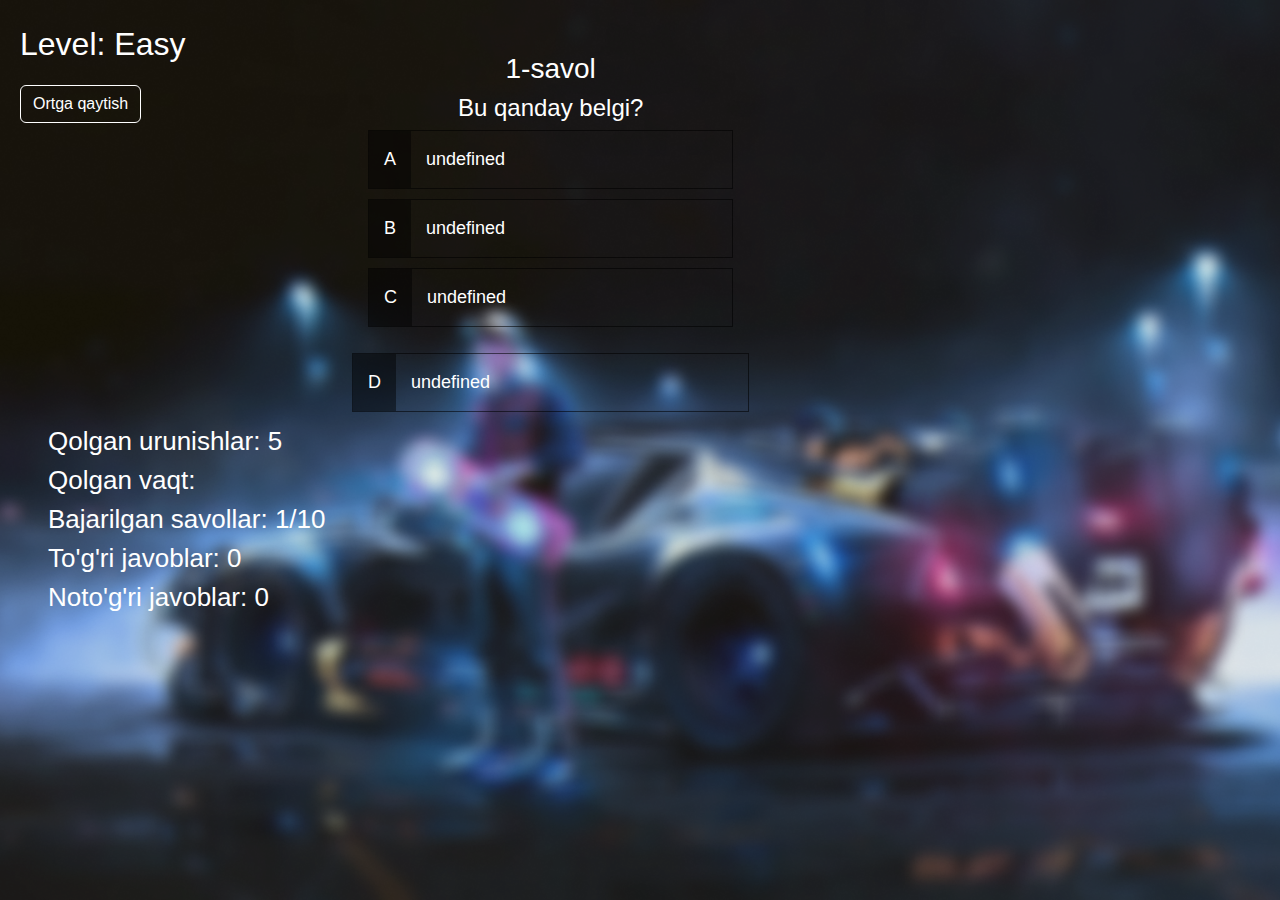
==== easy.html @ 6ce85734 "html and Css end" ====
<!DOCTYPE html>
<html lang="en">

<head>
    <meta charset="UTF-8">
    <meta http-equiv="X-UA-Compatible" content="IE=edge">
    <meta name="viewport" content="width=device-width, initial-scale=1.0">
    <title>Avotest - test </title>
    <link rel="stylesheet" href="https://cdn.jsdelivr.net/npm/bootstrap@5.3.0-alpha1/dist/css/bootstrap.min.css">
    <link rel="stylesheet" href="./css/normalize.css">
    <link rel="stylesheet" href="./css/main.css">
    <link rel="stylesheet" href="./css/tests.css">
</head>

<body>

    <div class="container">
        <div class="row mt-1 question_block ">
            <div class="col-3">
                <h1 class="level-text-js text-white">
                    Level: Easy
                </h1>
                <button class="btn card-btn">
                    <a href="./index.html">
                        Ortga qaytish
                    </a>
                </button>
            </div>
            <div class="col-4 ms-3">
                <div class="card cards text-white">
                    <div class="card-body text-center">
                        <img class="js-card-img img-fulid img-top" src="https://via.placeholder.com/200" alt="">
                        <h3 class="js-score-text mt-2">
                            1-savol
                        </h3>
                        <h4 class="js-question-text">
                            Bu qanday belgi?
                        </h4>
                        <div class="question-container">
                            <p class="question-option">A</p>
                            <p class="question-text" data-number="1">
                                </p>

                        </div>
                        <div class="question-container">
                            <p class="question-option">B</p>
                            <p class="question-text" data-number="2"></p>

                        </div>
                        <div class="question-container">
                            <p class="question-option">C</p>
                            <p class="question-text" data-number="3"></p>

                            </div>

                        </div>
                        <div class="question-container">
                            <p class="question-option">D</p>
                            <p class="question-text" data-number="4"></p>
                            </div>
                        </div>
                    </div>
                </div>
            </div>
            <div class="col-3 ms-5">
                <span class="attempts ">
                    Qolgan urunishlar:
                    <span class="js-attempts">
                        5
                    </span>
                </span>
                <span class="attempts">
                    Qolgan vaqt:
                    <span class="js-time-easy">
                        
                    </span>
                </span>
                <span class="attempts">
                    Bajarilgan savollar:
                    <span class="js-number-questions">
                        1/10
                    </span>
                </span>
                <span class="attempts">
                    To'g'ri javoblar:
                    <span class="true-answar">
                        0
                    </span>
                </span>
                <span class="attempts">
                    Noto'g'ri javoblar:
                    <span class="false-answar">
                        0
                    </span>
                </span>
            </div>
        </div>
    </div>

    <div class="container">
        <div class="you-win_block text-center my-auto d-none">
            <h1 class="title ">
                YOU WIN
            </h1>
            <a class="btn text-center_btn" href="./index.html">Play Again</a>
            <p class="attempts">
                To'g'ri javoblar:
                <span class="js-resualt-answar"></span>
            </p>
        </div>
    </div>

    <div class="container">
        <div class="you-lose_block text-center my-auto d-none">
            <h1 class="title">
                YOU LOSE
            </h1>
            <a class="btn text-center_btn" href="./index.html">Play Again</a>
            <p class="attempts">
                To'g'ri javoblar:
                <span class="js-resualt-answar"></span>
            </p>
        </div>
    </div>


    <script src="./js/signs.js"></script>
    <script src="./js/main.js"></script>
</body>

</html>
---- css/main.css ----
/* ROOT */
/* :root { */
/* --header-bg-color: #fff; */
/* --main-bg-color: #fff; */
/* --main-text-color: #fff; */
/* } */

html {
    box-sizing: border-box;
    height: 100%;
    scroll-behavior: smooth;
}

*,
*::before,
*::after {
    box-sizing: inherit;
}

body {
    display: flex;
    flex-direction: column;
    height: 100%;
    margin: 0;
    font-family: "Arial", sans-serif;
    font-weight: 400;
    background-image: url('../images/back-to-future.jpg');
    background-size: cover;
    background-repeat: no-repeat;
    background-position: center center;
}

img {
    max-width: 100%;
    height: auto;
}

.visually-hidden {
    position: absolute;
    width: 1px;
    height: 1px;
    margin: -1px;
    border: 0;
    padding: 0;
    white-space: nowrap;
    clip-path: inset(100%);
    clip: rect(0 0 0 0);
    overflow: hidden;
}

.container {
    width: 100%;
    max-width: 1320px;
    margin-right: auto;
    margin-left: auto;
    padding-right: 20px;
    padding-left: 20px;
}

ol,
ul {
    margin-top: 0;
    margin-bottom: 0;
    padding-left: 0;
    list-style: none;
}

a {
    text-decoration: none;
}

.cards {
    border: none;
    background-color: transparent;
}

.card-btn {
    color: white;
    background-color: transparent;
    backdrop-filter: blur(-150px);
    border: 0.5px solid white;
    transition: all 0.3s cubic-bezier(0.77, 0, 0.175, 1);
    cursor: pointer;
}

.card-btn:hover {
    cursor: pointer;
    box-shadow: 0 0.4rem 1.4rem 0 rgba(0, 0, 0, 0.39);
    transform: translateY(-0.1rem);
    transition: transform 200ms;;
}

.card-btn a {
    color: white;
}

.btn[disabled]:hover {
    cursor: not-allowed;
    box-shadow: none;
    transform: none;
}
---- css/tests.css ----
/* ROOT */
:root {
    /* --header-bg-color: #fff; */
    /* --main-bg-color: #fff; */
    /* --main-text-color: #fff; */
}

html {
    box-sizing: border-box;
    height: 100%;
    scroll-behavior: smooth;
}

*,
*::before,
*::after {
    box-sizing: inherit;
}

body {
    display: flex;
    flex-direction: column;
    height: 100%;
    margin: 0;
    font-family: "Arial", sans-serif;
    font-weight: 400;
    background-image: url('../images/You win.png');
    background-size: cover;
    background-repeat: no-repeat;
    background-position: center center;
    /* filter: blur(5px); */
    color: #fff;
}

img {
    max-width: 100%;
    height: auto;
}

.visually-hidden {
    position: absolute;
    width: 1px;
    height: 1px;
    margin: -1px;
    border: 0;
    padding: 0;
    white-space: nowrap;
    clip-path: inset(100%);
    clip: rect(0 0 0 0);
    overflow: hidden;
}

.container {
    width: 100%;
    max-width: 1320px;
    margin-right: auto;
    margin-left: auto;
    padding-right: 20px;
    padding-left: 20px;
}

ol,
ul {
    margin-top: 0;
    margin-bottom: 0;
    padding-left: 0;
    list-style: none;
}

a {
    text-decoration: none;
}

.question-container {
    display: flex;
    margin-bottom: 10px;
    width: 100%;
    font-size: 18px;
    border: 1.5px solid #0000008e;
    color: white;
}

.question-container:hover {
    cursor: pointer;
    box-shadow: 0 0.4rem 1.4rem 0 rgba(0, 0, 0, 0.39);
    transform: translateY(-0.1rem);
    transition: transform 200ms;
    ;
}

.question-option {
    margin: 0;
    padding: 15px 15px;
    background-color: #00000074;
}

.question-text {
    margin: 0;
    padding: 15px;
}

.correct {
    border: 1px solid #00800067;
    background-color: green;
    color: white;
}

.incorrect_answer {
    border: 1px solid #ff000096;
    background-color: red;
    color: white;
}

.attempts {
    display: inline-block;
    font-size: 26px;
}

.title {
    font-size: 100px;
}

.text-center_btn {
    display: block;
    color: white;
    font-size: 80px;
}

.text-center_btn:hover {
    color: #ff000071;
}
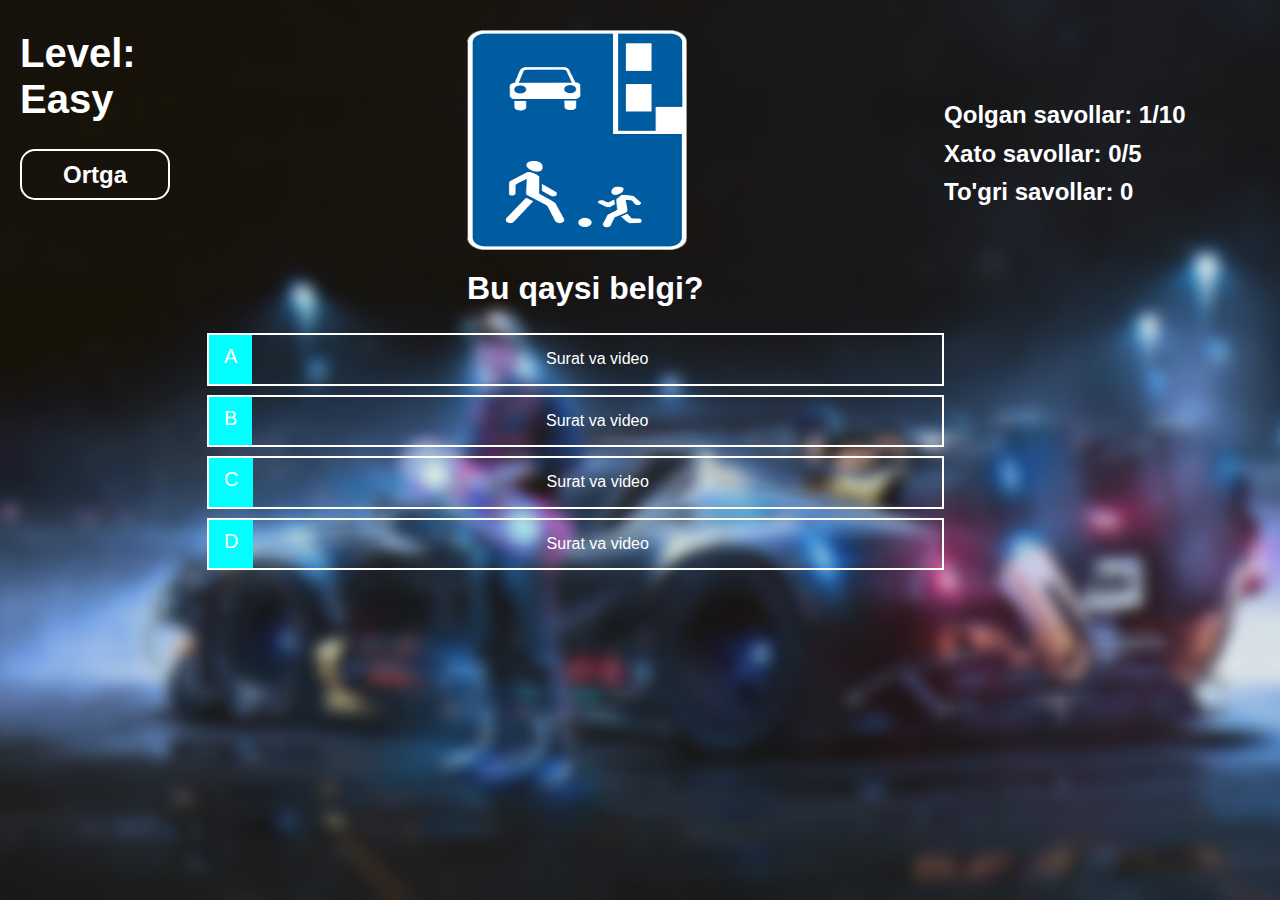
==== commit a99d4303: "HTML and Css end" ====
--- a/easy.html
+++ b/easy.html
@@ -6,125 +6,53 @@
     <meta http-equiv="X-UA-Compatible" content="IE=edge">
     <meta name="viewport" content="width=device-width, initial-scale=1.0">
     <title>Avotest - test </title>
-    <link rel="stylesheet" href="https://cdn.jsdelivr.net/npm/bootstrap@5.3.0-alpha1/dist/css/bootstrap.min.css">
     <link rel="stylesheet" href="./css/normalize.css">
     <link rel="stylesheet" href="./css/main.css">
-    <link rel="stylesheet" href="./css/tests.css">
 </head>
 
 <body>
 
-    <div class="container">
-        <div class="row mt-1 question_block ">
-            <div class="col-3">
-                <h1 class="level-text-js text-white">
-                    Level: Easy
-                </h1>
-                <button class="btn card-btn">
-                    <a href="./index.html">
-                        Ortga qaytish
-                    </a>
-                </button>
-            </div>
-            <div class="col-4 ms-3">
-                <div class="card cards text-white">
-                    <div class="card-body text-center">
-                        <img class="js-card-img img-fulid img-top" src="https://via.placeholder.com/200" alt="">
-                        <h3 class="js-score-text mt-2">
-                            1-savol
-                        </h3>
-                        <h4 class="js-question-text">
-                            Bu qanday belgi?
-                        </h4>
-                        <div class="question-container">
-                            <p class="question-option">A</p>
-                            <p class="question-text" data-number="1">
-                                </p>
-
-                        </div>
-                        <div class="question-container">
-                            <p class="question-option">B</p>
-                            <p class="question-text" data-number="2"></p>
-
-                        </div>
-                        <div class="question-container">
-                            <p class="question-option">C</p>
-                            <p class="question-text" data-number="3"></p>
-
-                            </div>
-
-                        </div>
-                        <div class="question-container">
-                            <p class="question-option">D</p>
-                            <p class="question-text" data-number="4"></p>
-                            </div>
-                        </div>
+    <div class="site-easy">
+        <div class="container">
+            <div class="section__wrapper">
+                <div class="easy-section__start">
+                    <h1 class="level__title">Level: Easy</h1>
+                    <a class="to-back__button" href="./index.html">Ortga</a>
+                </div>
+                <div class="easy-section__end">
+                    <img class="js-avtotest-img level-img" src="./images/signs/aholi_punkti.gif" alt="" width="200" height="150">
+                    <div class="level-section">
+                        <p class="js-avto-test level-time"></p>
+                        <span class="js-question-number number-question">Qolgan savollar: 1/10</span>
+                        <span class="js-question-false false-question">Xato savollar: 0/5</span>
+                        <span class="js-question-true true-question">To'gri savollar: 0</span>
                     </div>
+                    <h2 class="question-title">Bu qaysi belgi?</h2>
+                    <div class="choice-container">
+                        <p class="js-avto-answer answer">A</p>
+                        <button class="js-avto-text text" type="button" data-number="1">Surat va video</button>
+                    </div>
+                    <div class="choice-container">
+                        <p class="js-avto-answer answer">B</p>
+                        <button class="js-avto-text text" type="button" data-number="1">Surat va video</button>
+                    </div>
+                    <div class="choice-container">
+                        <p class="js-avto-answer answer">C</p>
+                        <button class="js-avto-text text" type="button" data-number="1">Surat va video</button>
+                    </div>
+                    <div class="choice-container">
+                        <p class="js-avto-answer answer">D</p>
+                        <button class="js-avto-text text" type="button" data-number="1">Surat va video</button>
+                    </div>
+                   
                 </div>
             </div>
-            <div class="col-3 ms-5">
-                <span class="attempts ">
-                    Qolgan urunishlar:
-                    <span class="js-attempts">
-                        5
-                    </span>
-                </span>
-                <span class="attempts">
-                    Qolgan vaqt:
-                    <span class="js-time-easy">
-                        
-                    </span>
-                </span>
-                <span class="attempts">
-                    Bajarilgan savollar:
-                    <span class="js-number-questions">
-                        1/10
-                    </span>
-                </span>
-                <span class="attempts">
-                    To'g'ri javoblar:
-                    <span class="true-answar">
-                        0
-                    </span>
-                </span>
-                <span class="attempts">
-                    Noto'g'ri javoblar:
-                    <span class="false-answar">
-                        0
-                    </span>
-                </span>
-            </div>
+
         </div>
     </div>
 
-    <div class="container">
-        <div class="you-win_block text-center my-auto d-none">
-            <h1 class="title ">
-                YOU WIN
-            </h1>
-            <a class="btn text-center_btn" href="./index.html">Play Again</a>
-            <p class="attempts">
-                To'g'ri javoblar:
-                <span class="js-resualt-answar"></span>
-            </p>
-        </div>
-    </div>
+    
 
-    <div class="container">
-        <div class="you-lose_block text-center my-auto d-none">
-            <h1 class="title">
-                YOU LOSE
-            </h1>
-            <a class="btn text-center_btn" href="./index.html">Play Again</a>
-            <p class="attempts">
-                To'g'ri javoblar:
-                <span class="js-resualt-answar"></span>
-            </p>
-        </div>
-    </div>
-
-
-    <script src="./js/signs.js"></script>
     <script src="./js/main.js"></script>
 </body>
 
--- a/css/main.css
+++ b/css/main.css
@@ -22,7 +22,7 @@
     flex-direction: column;
     height: 100%;
     margin: 0;
-    font-family: "Arial", sans-serif;
+    font-family: "Roboto", sans-serif;
     font-weight: 400;
     background-image: url('../images/back-to-future.jpg');
     background-size: cover;
@@ -69,33 +69,201 @@
     text-decoration: none;
 }
 
-.cards {
+.avto-test {
+    width: 100%;
+    height: 100vh;
+    background-image: url('../images/back-to-future.jpg');
+    background-repeat: no-repeat;
+    background-size: cover;
+
+}
+
+.avto-test__title {
+    text-align: center;
+    color: white;
+    font-weight: 900;
+    font-size: 45px;
+}
+
+.avto-test_subtitle {
+    text-align: center;
+    color: white;
+    font-weight: 500;
+    font-size: 42px;
+}
+
+.btn-group {
+    text-align: center;
+    display: flex;
+    flex-direction: column;
+}
+
+.easy-button,
+.medium-button,
+.hard-button {
+    width: 250px;
+    font-weight: 500;
+    color: white;
+    margin: auto;
+    font-size: 20px;
+    padding: 20px 35px;
+    border: 1px solid #ffffff;
+    border-radius: 10px;
+}
+
+.medium-button {
+    margin-top: 20px;
+    margin-bottom: 20px;
+}
+
+.site-easy {
+    width: 100%;
+    height: 100vh;
+    background-image: url('../images/You\ win.png');
+    background-repeat: no-repeat;
+    background-position: center;
+    background-size: cover;
+}
+
+.section__wrapper {
+    display: flex;
+}
+
+.level__title {
+    margin-top: 0;
+    padding-top: 30px;
+    font-size: 40px;
+    font-weight: 800;
+    color: #ffffff;
+}
+
+.to-back__button {
+    display: inline-block;
+    width: 150px;
+    padding: 10px 20px;
+    border: 2px solid white;
+    text-align: center;
+    color: #ffff;
+    font-weight: 700;
+    font-size: 24px;
+    border-radius: 15px;
+}
+
+.easy-section__end {
+    position: relative;
+    width: 100%;
+    margin-top: 30px;
+}
+
+.level-img {
+    display: block;
+    margin-left: 260px;
+    width: 220px;
+    height: 220px;
+    border-radius: 12px;
+}
+
+.question-title {
+    margin-top: 20px;
+    margin-left: 260px;
+    font-weight: 700;
+    font-size: 32px;
+    color: #fff;
+}
+
+.choice-container {
+    width: 70%;
+    display: flex;
+    font-size: 20px;
+    border: 2px solid #fff;
+    margin-bottom: 9px;
+}
+
+.choice-container:hover {
+    cursor: pointer;
+    box-shadow: 0 0.4rem 1.4rem 0 rgba(86, 185, 235, 0.5);
+    transform: translateY(-0.1rem);
+    transition: transform 150ms;
+}
+
+.answer {
+    margin: 0;
+    padding: 10px 15px;
+    color: #fff;
+    background-color: aqua;
+}
+
+.text {
+    margin: auto;
+    width: 100%;
+    font-size: 16px;
     border: none;
     background-color: transparent;
-}
-
-.card-btn {
-    color: white;
-    background-color: transparent;
-    backdrop-filter: blur(-150px);
-    border: 0.5px solid white;
-    transition: all 0.3s cubic-bezier(0.77, 0, 0.175, 1);
-    cursor: pointer;
-}
-
-.card-btn:hover {
-    cursor: pointer;
-    box-shadow: 0 0.4rem 1.4rem 0 rgba(0, 0, 0, 0.39);
-    transform: translateY(-0.1rem);
-    transition: transform 200ms;;
-}
-
-.card-btn a {
-    color: white;
-}
-
-.btn[disabled]:hover {
-    cursor: not-allowed;
-    box-shadow: none;
-    transform: none;
+    color: #fff;
+    padding: 15px;
+}
+
+.level-section {
+    margin: auto;
+    font-weight: 700;
+    font-size: 24px;
+    color: #fff;
+}
+
+.level-time {
+    position: absolute;
+    left: 70%;
+    top: 0%;
+}
+
+.number-question {
+    position: absolute;
+    left: 70%;
+    top: 13%;
+}
+
+.false-question {
+    position: absolute;
+    left: 70%;
+    top: 20%;
+}
+
+.true-question {
+    position: absolute;
+    left: 70%;
+    top: 27%;
+}
+
+.lose-section {
+    width: 100%;
+    height: 100vh;
+    background-image: url('../images/Game\ Over.png');
+    background-repeat: no-repeat;
+    background-position: center;
+    background-size: cover;
+    background-blend-mode:multiply;
+    background-color: #00000051;
+}
+
+.lose-section__title {
+    margin: auto;
+    margin-top: 300px;
+    text-align: center;
+    font-weight: 700;
+    font-size: 60px;
+    color: #fff;
+}
+
+.lose-link {
+    display: block;
+    width: 300px;
+    margin: 0 auto;
+    margin-top: 20px;
+    padding: 20px;
+    border: 2px solid #fff;
+    border-radius: 12px;
+    text-align: center;
+    font-weight: 700;
+    font-size: 40px;
+    color: #fff;
 }